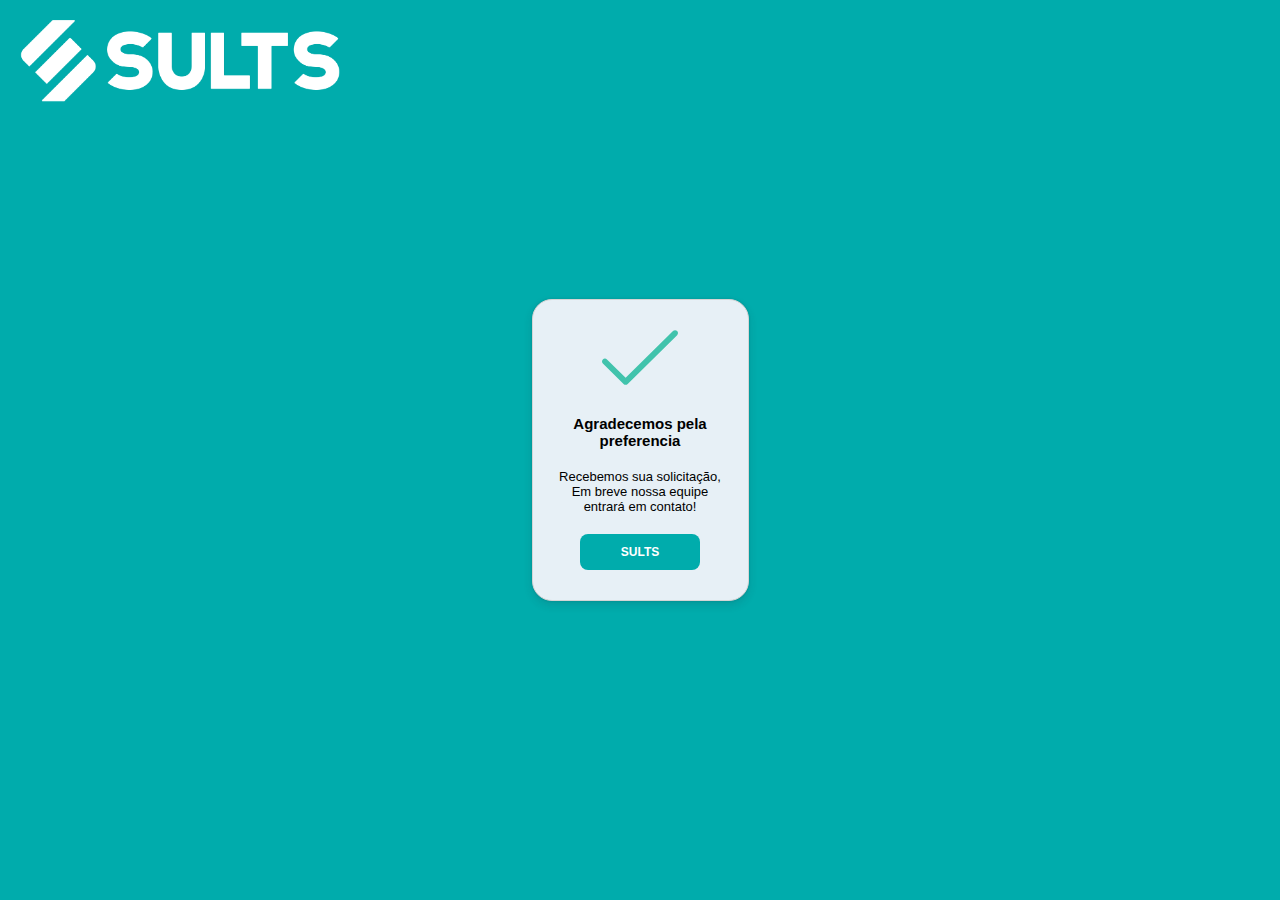
==== continue-page.html @ 5379ac45 "continue page 90% finalizada" ====
<!DOCTYPE html>
<html lang="en">
<head>
    <meta charset="UTF-8">
    <meta name="viewport" content="width=device-width, initial-scale=1.0">
    <link rel="stylesheet" href="assets/css/style-continue-page.css">
    <link rel="icon" href="assets/css/img/icon.ico">
    <title>Document</title>
</head>
<body>  
    <nav>
        
    </nav>
    <main>
        <div class="initial-container">
            <div class="logo-sults">
                <a href="https://www.sults.com.br">
                 <img class="initial-logo" src="assets/css/img/logo-sults-light.png" alt="logo inicial light sults"> 
                </a>
            </div>
            <div class="card-verificad">
                <div class="verification-container">
                    <img class="img-confirmation" src="assets/css/img/img-confirmation.svg" alt="imagem confirmacao de cadastro">
                </div>
                <div class="text-conteiner">
                    <h1> Agradecemos pela preferencia</h1>
                    <p class=""> Recebemos sua solicitação, Em breve nossa equipe entrará em contato! </p>
                </div>
                <div class="button-sults">
                    <a href="https://www.sults.com.br">
                        <button class="btn-initial-page">Sults</button>
                    </a>
                </div>
            </div>
        </div>
    </main>
</body>
</html>
---- assets/css/style-continue-page.css ----
*{
    font-family: sans-serif;
    padding: 0;
    margin: 0;
    
}

.initial-container{
    width: 100%;
    height: 100vh;
    background: #00acac;
    display: flex;
    justify-content: center;
    flex-direction: column;
    align-items: center;
}

.logo-sults {
    position: absolute;
    top: 0;
    width: 100%;
  }
  
  .logo-container {
    display: flex;
    justify-content: flex-start;
  }
  
  .logo-container a {
    display: inline-block;
  }
  
  .logo-sults img {
    margin: 20px;
  }
  
  
.initial-logo {
    width: 25%;   
    cursor: pointer;
}

.card-verificad {
    max-width: 215px;
    height: 300px;
    background: #e7f0f6;
    overflow: hidden;
    border-radius: 20px;
 box-shadow: 0 0 2px 0 rgb(34 47 62/20%), 0 4px 8px 0 rgb(34 47 62/15%); 
    border: 1px solid #d5d5d5;
}

.verification-container {
    width: 100%;
    display: flex;
    justify-content: center;
    margin-top: 20px;
}

.img-confirmation {
    width: 35%;     
}

.text-conteiner {
    display: flex;
    justify-content: center;
    flex-direction: column;
}

.text-conteiner h1 {
    padding: 20px 20px 0px;
    font-size: 15px;
    text-align: center;
}

.text-conteiner p {
    padding: 20px 20px 0px;
    text-align: center;
    font-size: 13px;
}

.button-sults {
    display: flex;
    justify-content: center;
    padding-top: 20px;
}

.button-sults button {
    padding: 10px 40px;
    border-radius: 8px;
    border: 1px solid transparent;
    background: #00acac;
    color: white;
    text-transform: uppercase;
    font-size: .75rem;
    font-weight: 700;
    cursor: pointer;
}

.button-sults button:focus {
    box-shadow: 0px 0px 0px 3px #B6D6F2;
}

@media only screen and (max-width: 768px) {
    .logo-sults {
        display: none;
    }
}
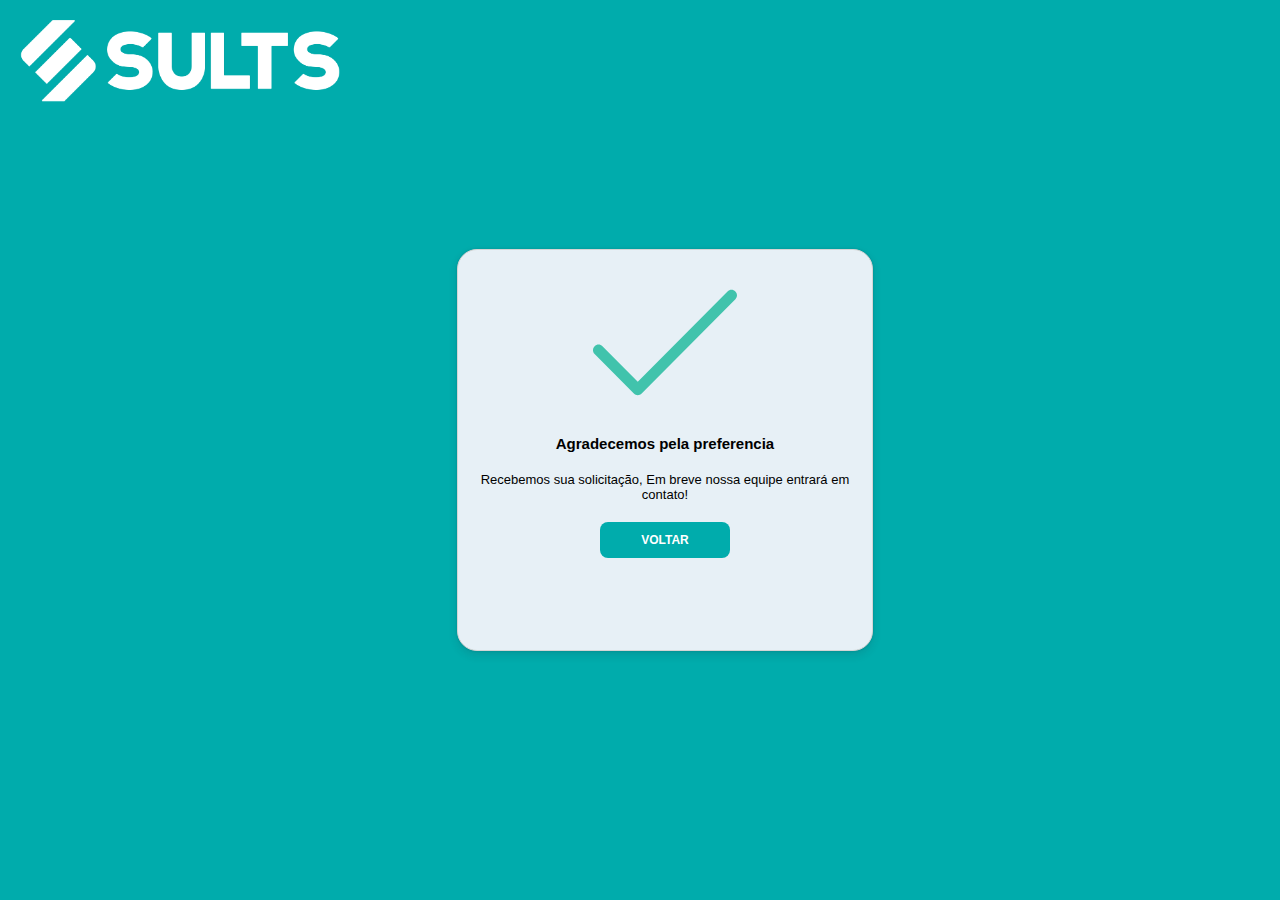
==== commit ada90e3e: "validação email (50%) e telefone feitas" ====
--- a/continue-page.html
+++ b/continue-page.html
@@ -28,7 +28,7 @@
                 </div>
                 <div class="button-sults">
                     <a href="https://www.sults.com.br">
-                        <button class="btn-initial-page">Sults</button>
+                        <button class="btn-initial-page">Voltar</button>
                     </a>
                 </div>
             </div>
--- a/assets/css/style-continue-page.css
+++ b/assets/css/style-continue-page.css
@@ -1,8 +1,7 @@
 *{
     font-family: sans-serif;
     padding: 0;
-    margin: 0;
-    
+    margin: 0;   
 }
 
 .initial-container{
@@ -41,13 +40,14 @@
 }
 
 .card-verificad {
-    max-width: 215px;
-    height: 300px;
+    max-width: 414px;
+    height: 400px;
     background: #e7f0f6;
     overflow: hidden;
     border-radius: 20px;
  box-shadow: 0 0 2px 0 rgb(34 47 62/20%), 0 4px 8px 0 rgb(34 47 62/15%); 
     border: 1px solid #d5d5d5;
+    margin-left: 50px;
 }
 
 .verification-container {
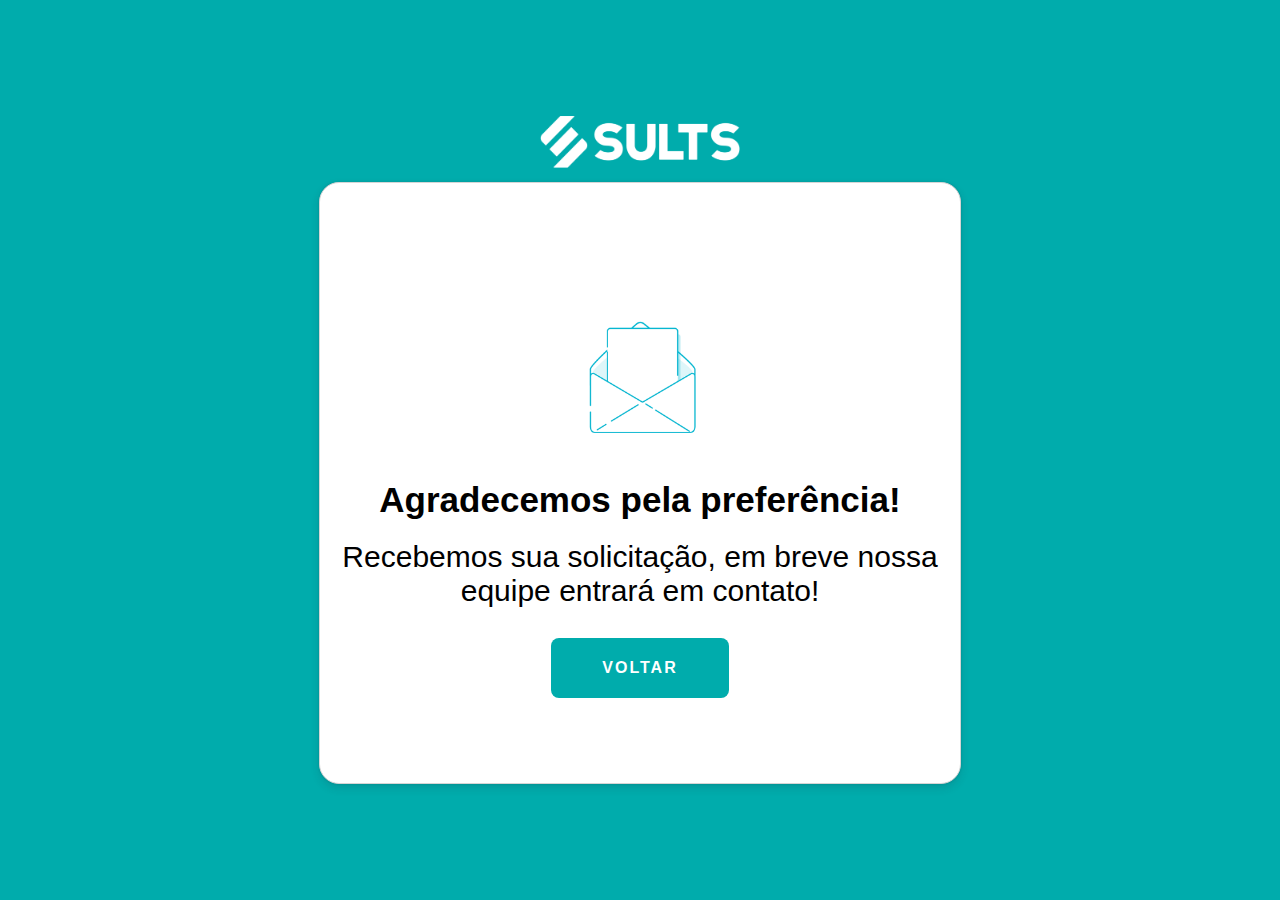
==== commit 537e5ad0: "codigo quase terminado, faltando apenas alteraçoes visuais no codigo" ====
--- a/continue-page.html
+++ b/continue-page.html
@@ -1,38 +1,35 @@
 <!DOCTYPE html>
 <html lang="en">
-<head>
-    <meta charset="UTF-8">
-    <meta name="viewport" content="width=device-width, initial-scale=1.0">
-    <link rel="stylesheet" href="assets/css/style-continue-page.css">
-    <link rel="icon" href="assets/css/img/icon.ico">
-    <title>Document</title>
-</head>
-<body>  
-    <nav>
-        
-    </nav>
-    <main>
-        <div class="initial-container">
-            <div class="logo-sults">
-                <a href="https://www.sults.com.br">
-                 <img class="initial-logo" src="assets/css/img/logo-sults-light.png" alt="logo inicial light sults"> 
-                </a>
-            </div>
-            <div class="card-verificad">
-                <div class="verification-container">
-                    <img class="img-confirmation" src="assets/css/img/img-confirmation.svg" alt="imagem confirmacao de cadastro">
-                </div>
-                <div class="text-conteiner">
-                    <h1> Agradecemos pela preferencia</h1>
-                    <p class=""> Recebemos sua solicitação, Em breve nossa equipe entrará em contato! </p>
-                </div>
-                <div class="button-sults">
+    <head>
+        <meta charset="UTF-8">
+        <meta name="viewport" content="width=device-width, initial-scale=1.0">
+        <link rel="stylesheet" href="assets/css/style-continue-page.css">
+        <link rel="icon" href="assets/css/img/icon.ico">
+        <title>SULTS: Solicitar avaliação gratuita</title>
+    </head>
+    <body>
+        <main>
+            <div class="initial-container">
+                <div class="logo-container">
                     <a href="https://www.sults.com.br">
-                        <button class="btn-initial-page">Voltar</button>
+                        <img class="initial-logo"src="assets/css/img/logo-sults-light.png" alt="logo inicial light sults">
                     </a>
                 </div>
+                <div class="card-verificad">
+                    <div class="verification-container">
+                        <img class="img-confirmation" src="assets/css/img/email-confirmation.gif" alt="imagem confirmacao de cadastro">
+                    </div>
+                    <div class="text-conteiner">
+                        <h1> Agradecemos pela preferência!</h1>
+                        <p class> Recebemos sua solicitação, em breve nossa equipe entrará em contato! </p>
+                    </div>
+                    <div class="button-sults">
+                        <a href="https://www.sults.com.br">
+                            <button class="btn-initial-page">Voltar</button>
+                        </a>
+                    </div>
+                </div>
             </div>
-        </div>
-    </main>
-</body>
+        </main>
+    </body>
 </html>--- a/assets/css/style-continue-page.css
+++ b/assets/css/style-continue-page.css
@@ -1,10 +1,10 @@
-*{
+* {
     font-family: sans-serif;
     padding: 0;
-    margin: 0;   
+    margin: 0;
 }
 
-.initial-container{
+.initial-container {
     width: 100%;
     height: 100vh;
     background: #00acac;
@@ -14,51 +14,43 @@
     align-items: center;
 }
 
-.logo-sults {
-    position: absolute;
-    top: 0;
-    width: 100%;
-  }
-  
-  .logo-container {
+.logo-container {
     display: flex;
-    justify-content: flex-start;
-  }
-  
-  .logo-container a {
-    display: inline-block;
-  }
-  
-  .logo-sults img {
-    margin: 20px;
-  }
-  
-  
+    justify-content: center;
+    align-items: center;
+    width: 500px;
+    padding-bottom: 10px;
+}
+
 .initial-logo {
-    width: 25%;   
-    cursor: pointer;
+    width: 200px;
 }
 
 .card-verificad {
-    max-width: 414px;
-    height: 400px;
-    background: #e7f0f6;
+    width: 50%;
+    height: 600px;
+    background: white;
     overflow: hidden;
     border-radius: 20px;
- box-shadow: 0 0 2px 0 rgb(34 47 62/20%), 0 4px 8px 0 rgb(34 47 62/15%); 
+    box-shadow: 0 0 2px 0 rgb(34 47 62/20%), 0 4px 8px 0 rgb(34 47 62/15%);
     border: 1px solid #d5d5d5;
-    margin-left: 50px;
+}
+
+.card-verificad {
+    display: flex;
+    justify-content: center;
+    align-items: center;
+    flex-direction: column;
 }
 
 .verification-container {
     width: 100%;
     display: flex;
     justify-content: center;
-    margin-top: 20px;
 }
 
 .img-confirmation {
-    width: 35%;     
+    width: 40%;
 }
 
 .text-conteiner {
@@ -69,31 +61,32 @@
 
 .text-conteiner h1 {
     padding: 20px 20px 0px;
-    font-size: 15px;
+    font-size: 35px;
     text-align: center;
 }
 
 .text-conteiner p {
     padding: 20px 20px 0px;
     text-align: center;
-    font-size: 13px;
+    font-size: 30px;
 }
 
 .button-sults {
     display: flex;
     justify-content: center;
-    padding-top: 20px;
+    padding-top: 30px;
 }
 
 .button-sults button {
-    padding: 10px 40px;
+    padding: 20px 50px;
     border-radius: 8px;
     border: 1px solid transparent;
     background: #00acac;
     color: white;
     text-transform: uppercase;
-    font-size: .75rem;
+    font-size: 1rem;
     font-weight: 700;
+    letter-spacing: 2px;
     cursor: pointer;
 }
 
@@ -102,7 +95,21 @@
 }
 
 @media only screen and (max-width: 768px) {
-    .logo-sults {
+    .logo-container {
+        width: 100%;
+    }
+
+    .card-verificad {
+        width: 100%;
+    }
+
+    .logo-container {
         display: none;
     }
 }
+
+@media only screen and (max-width: 320px) {
+    .verification-container {
+        display: none;
+    }
+}